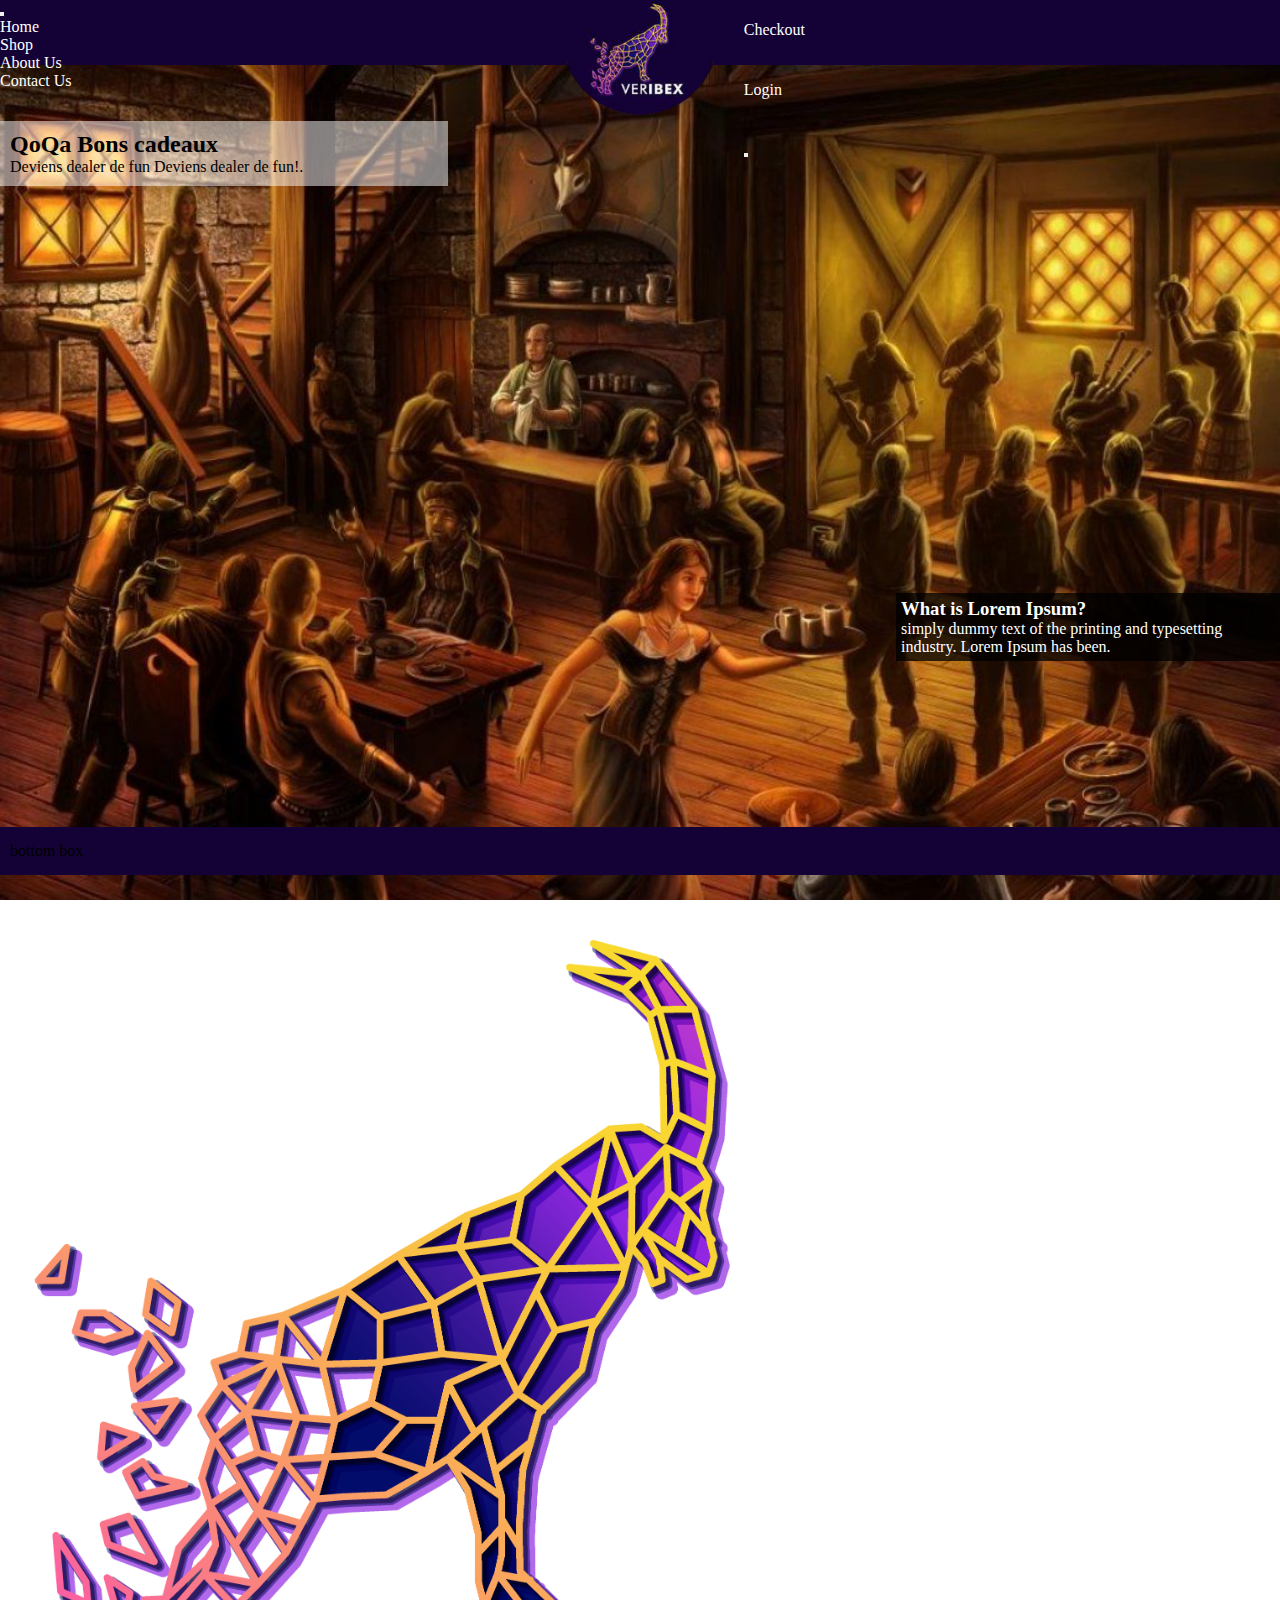
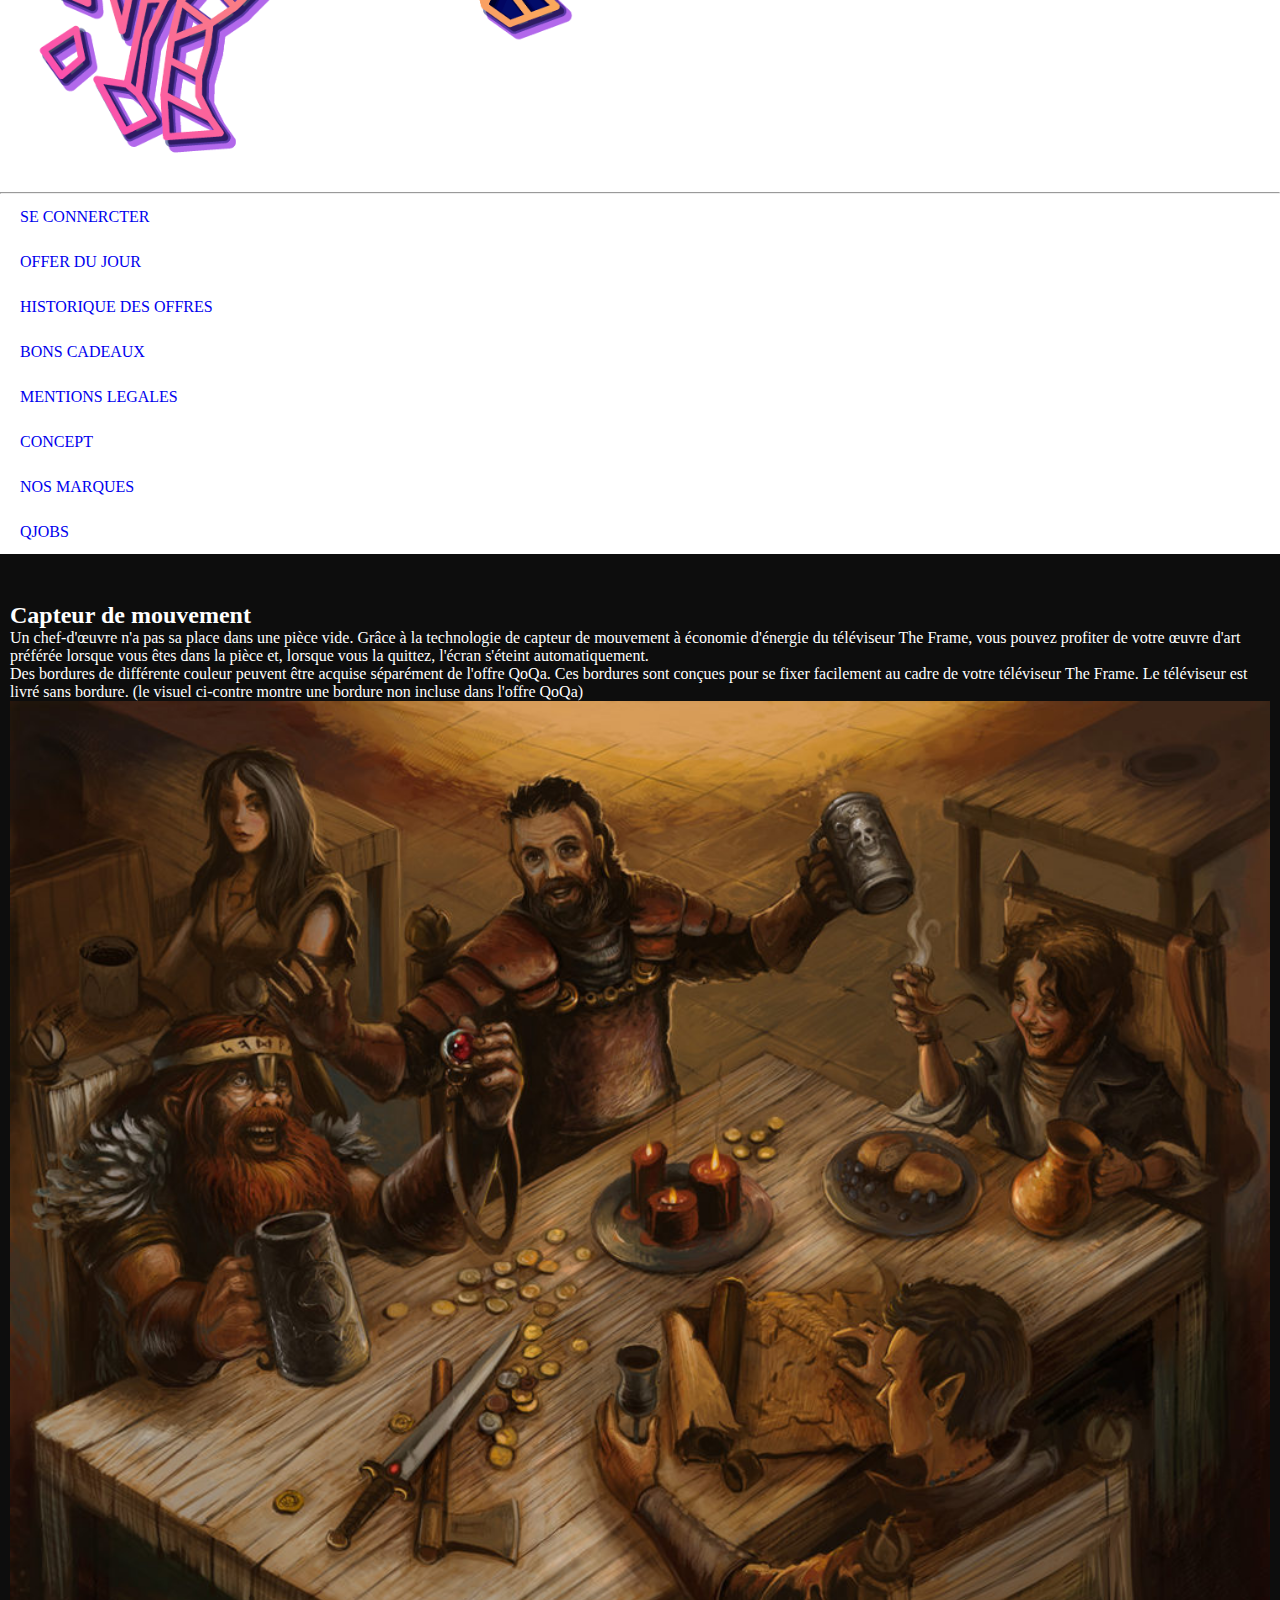
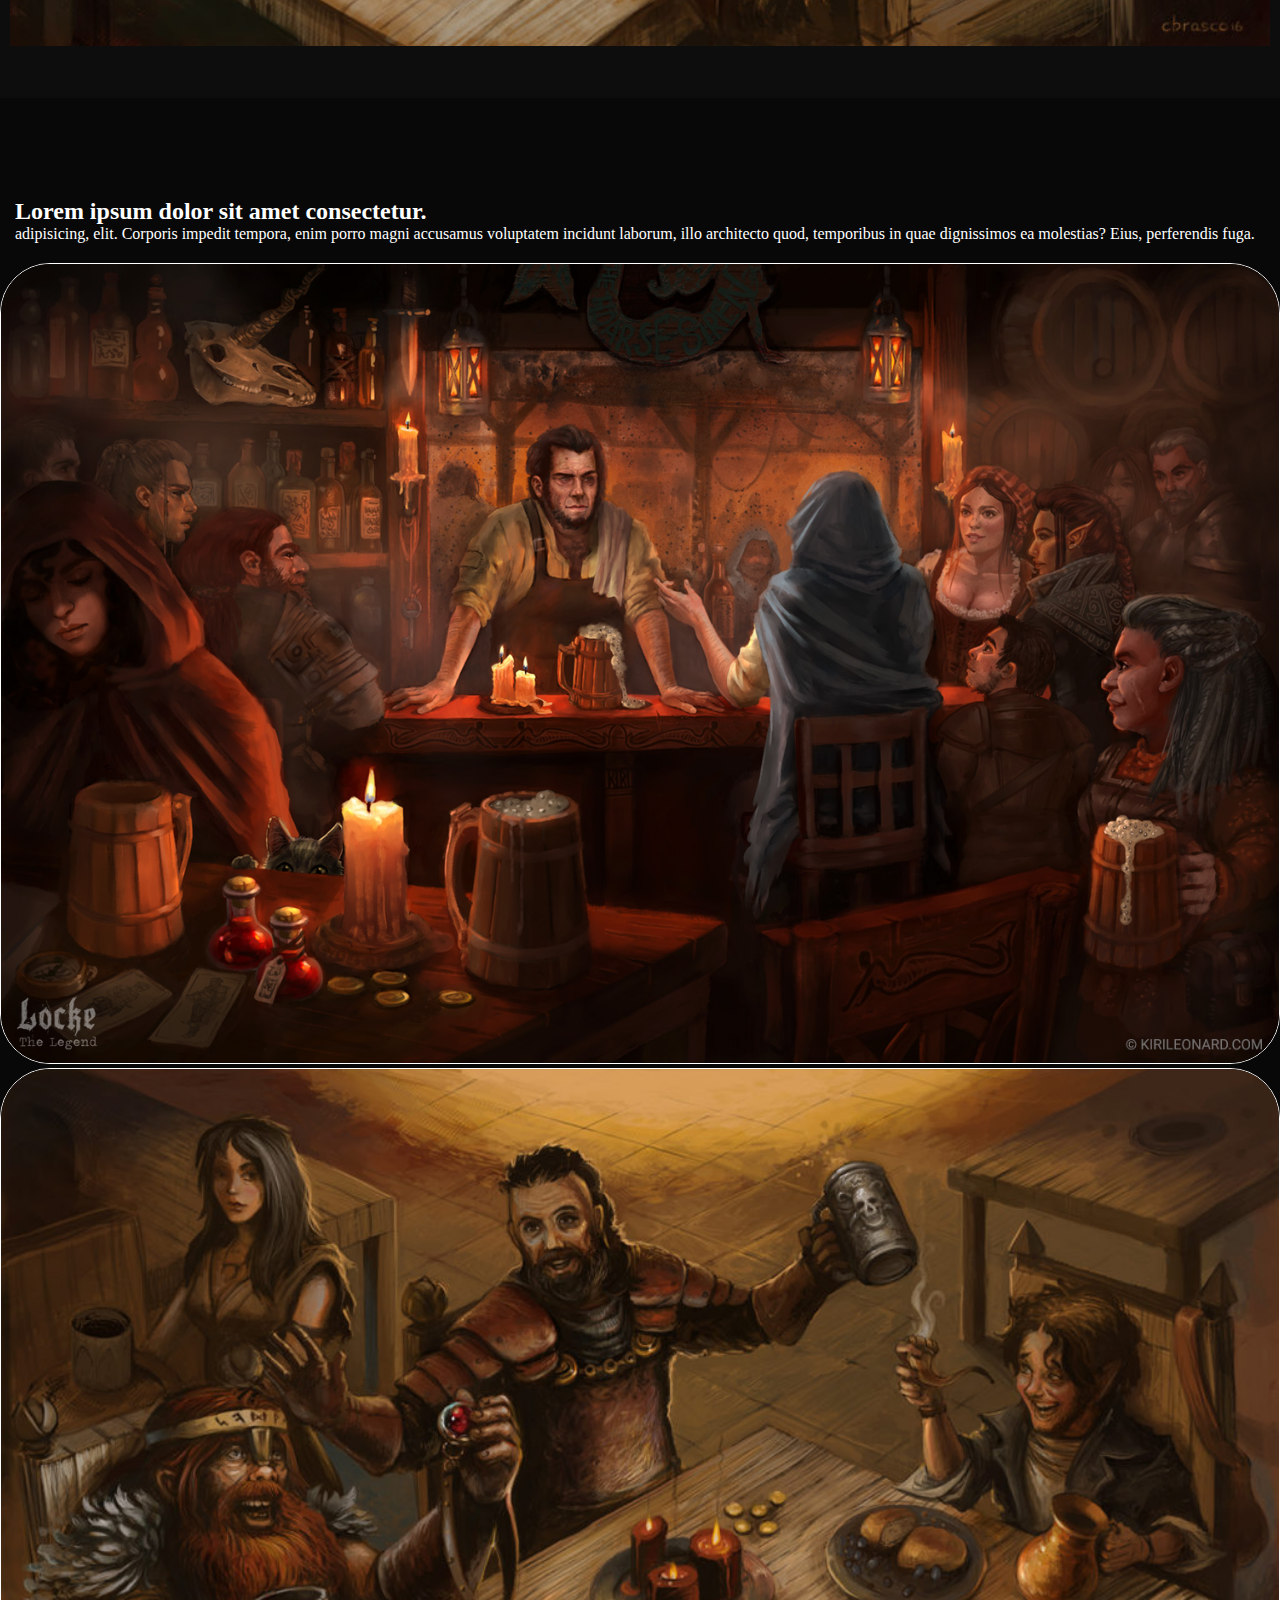
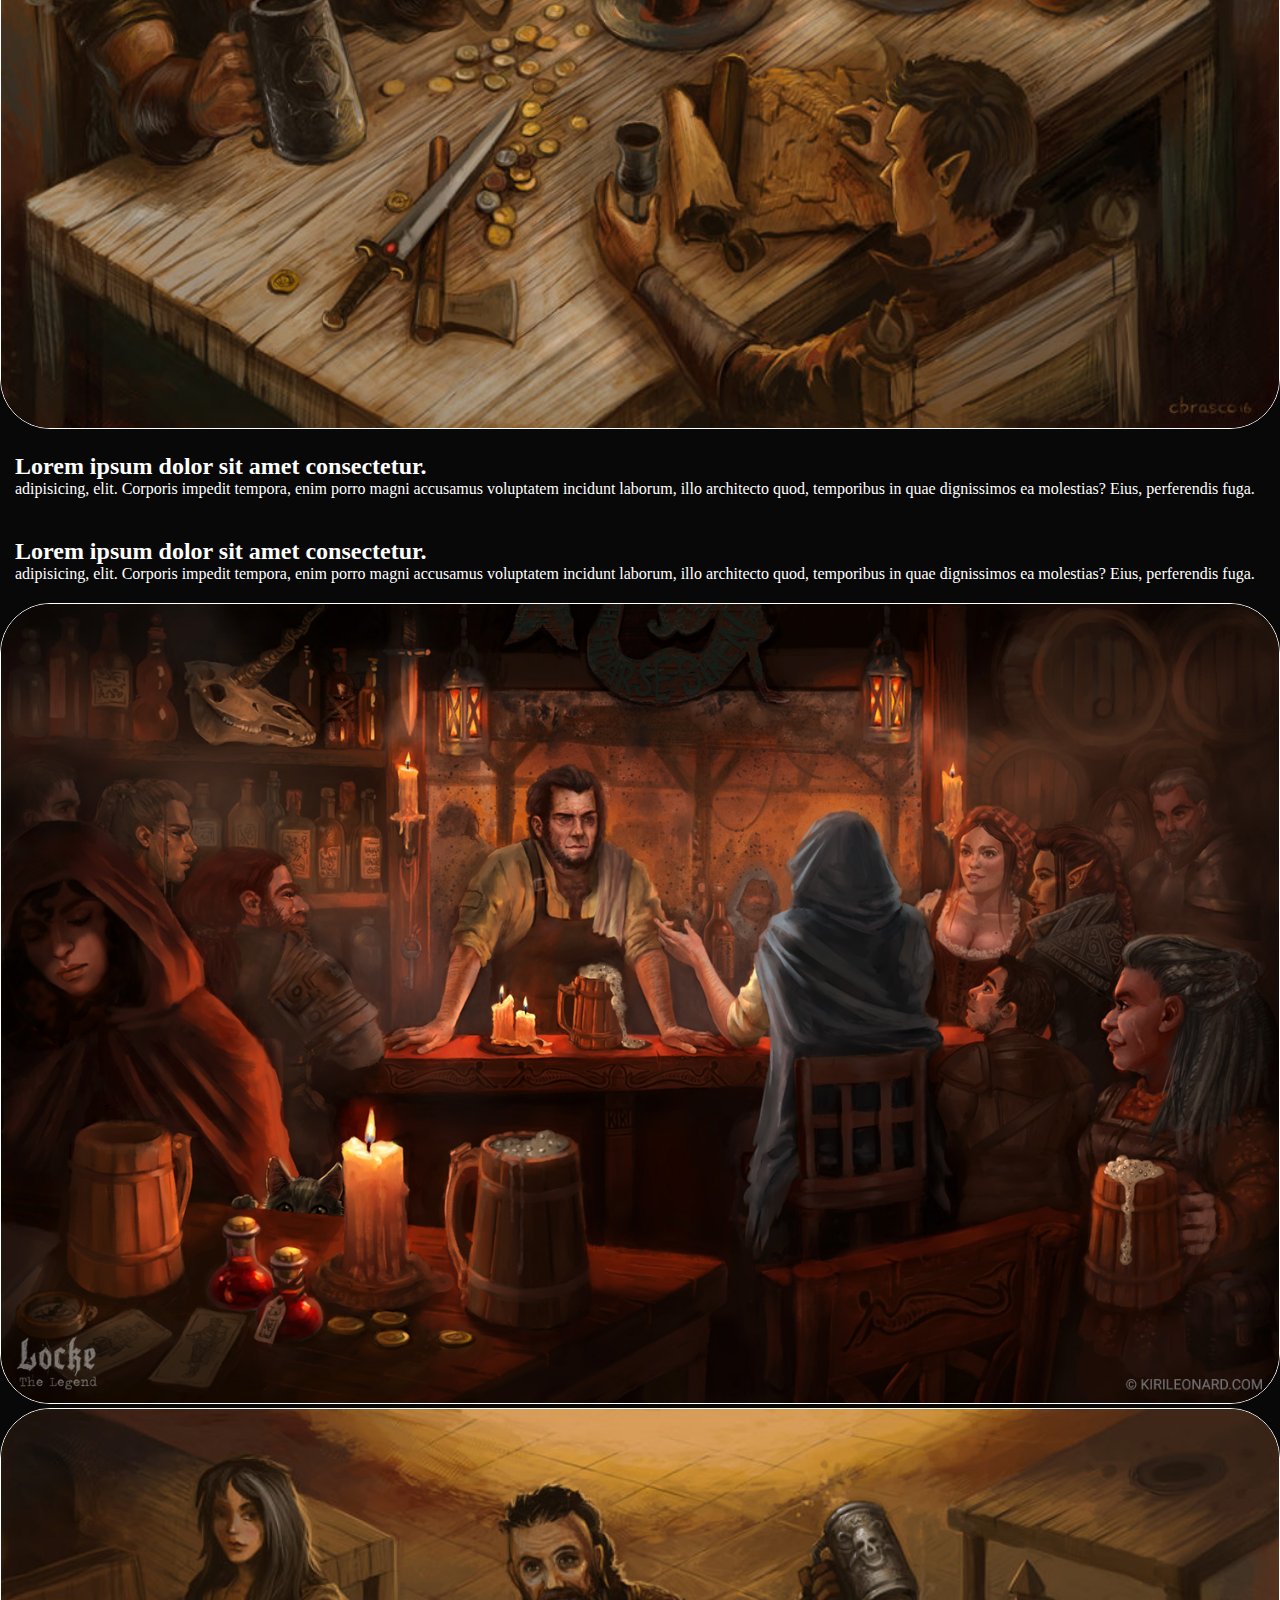
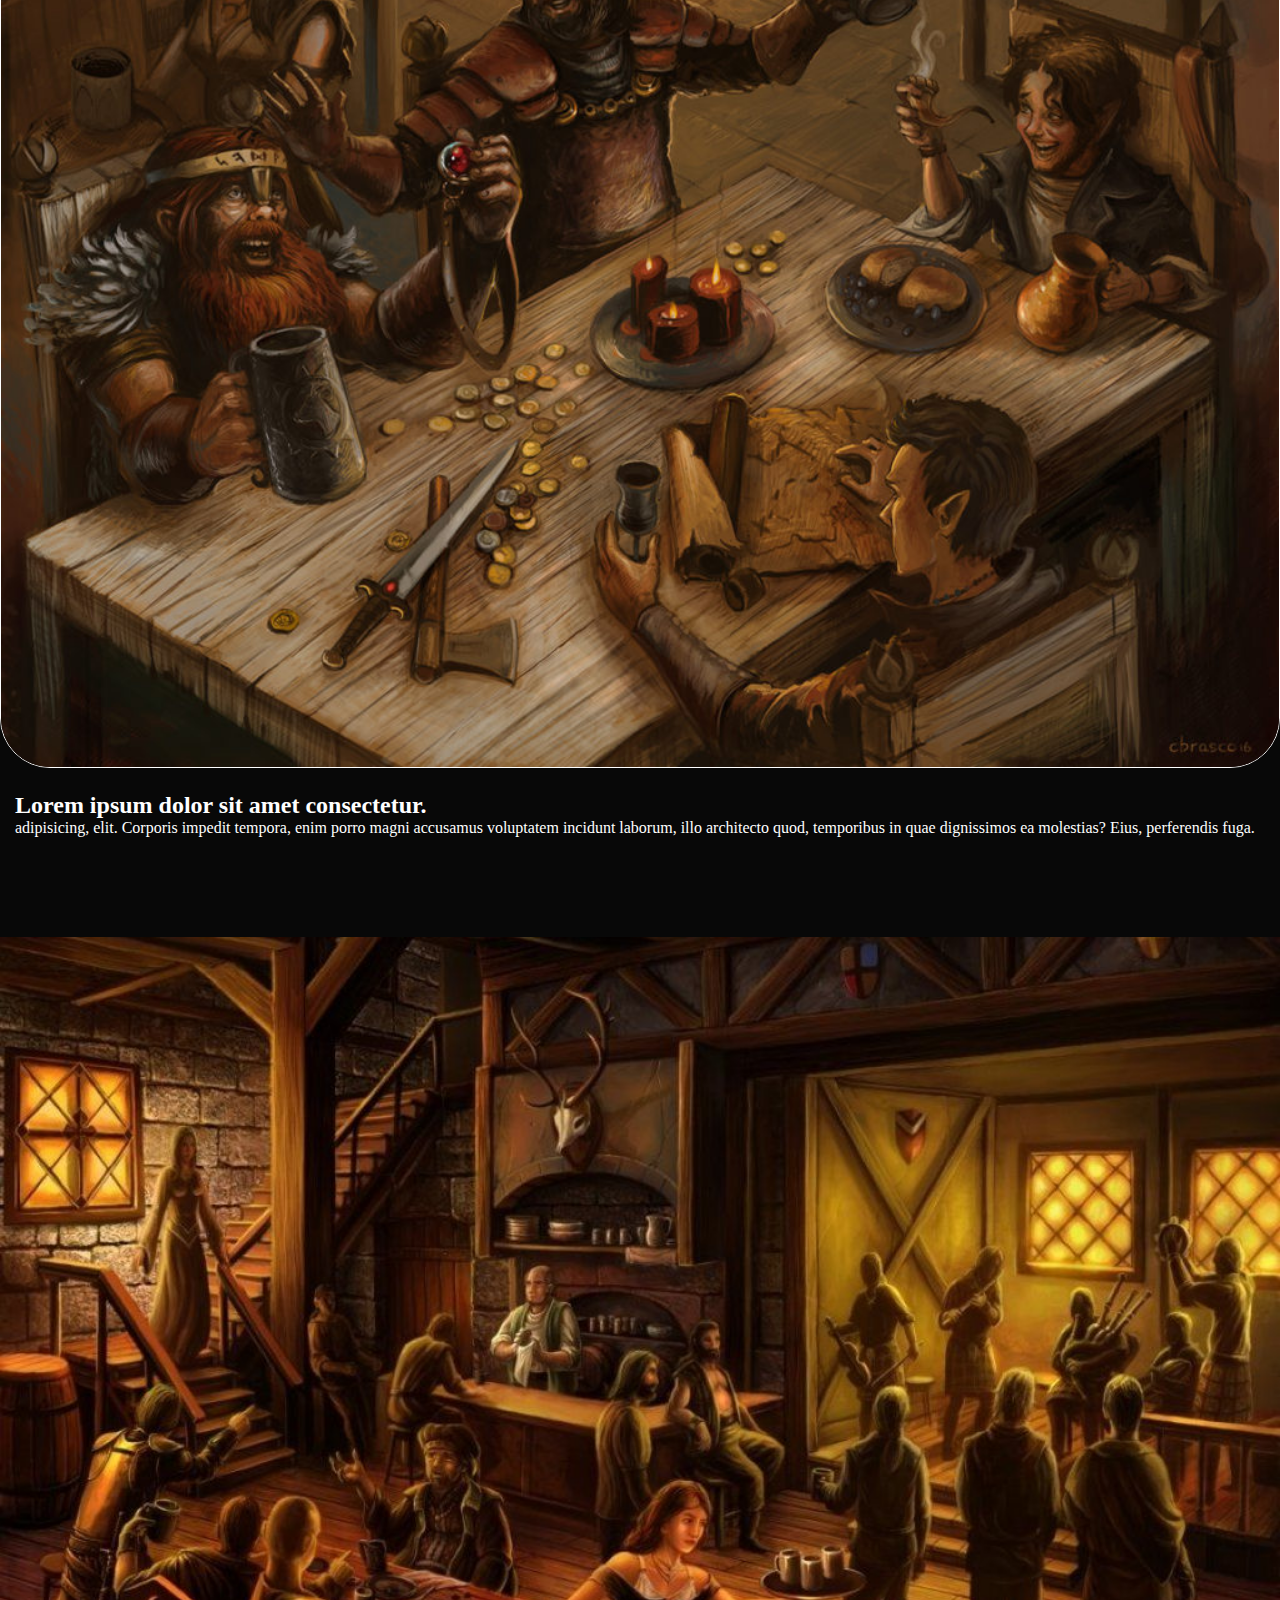
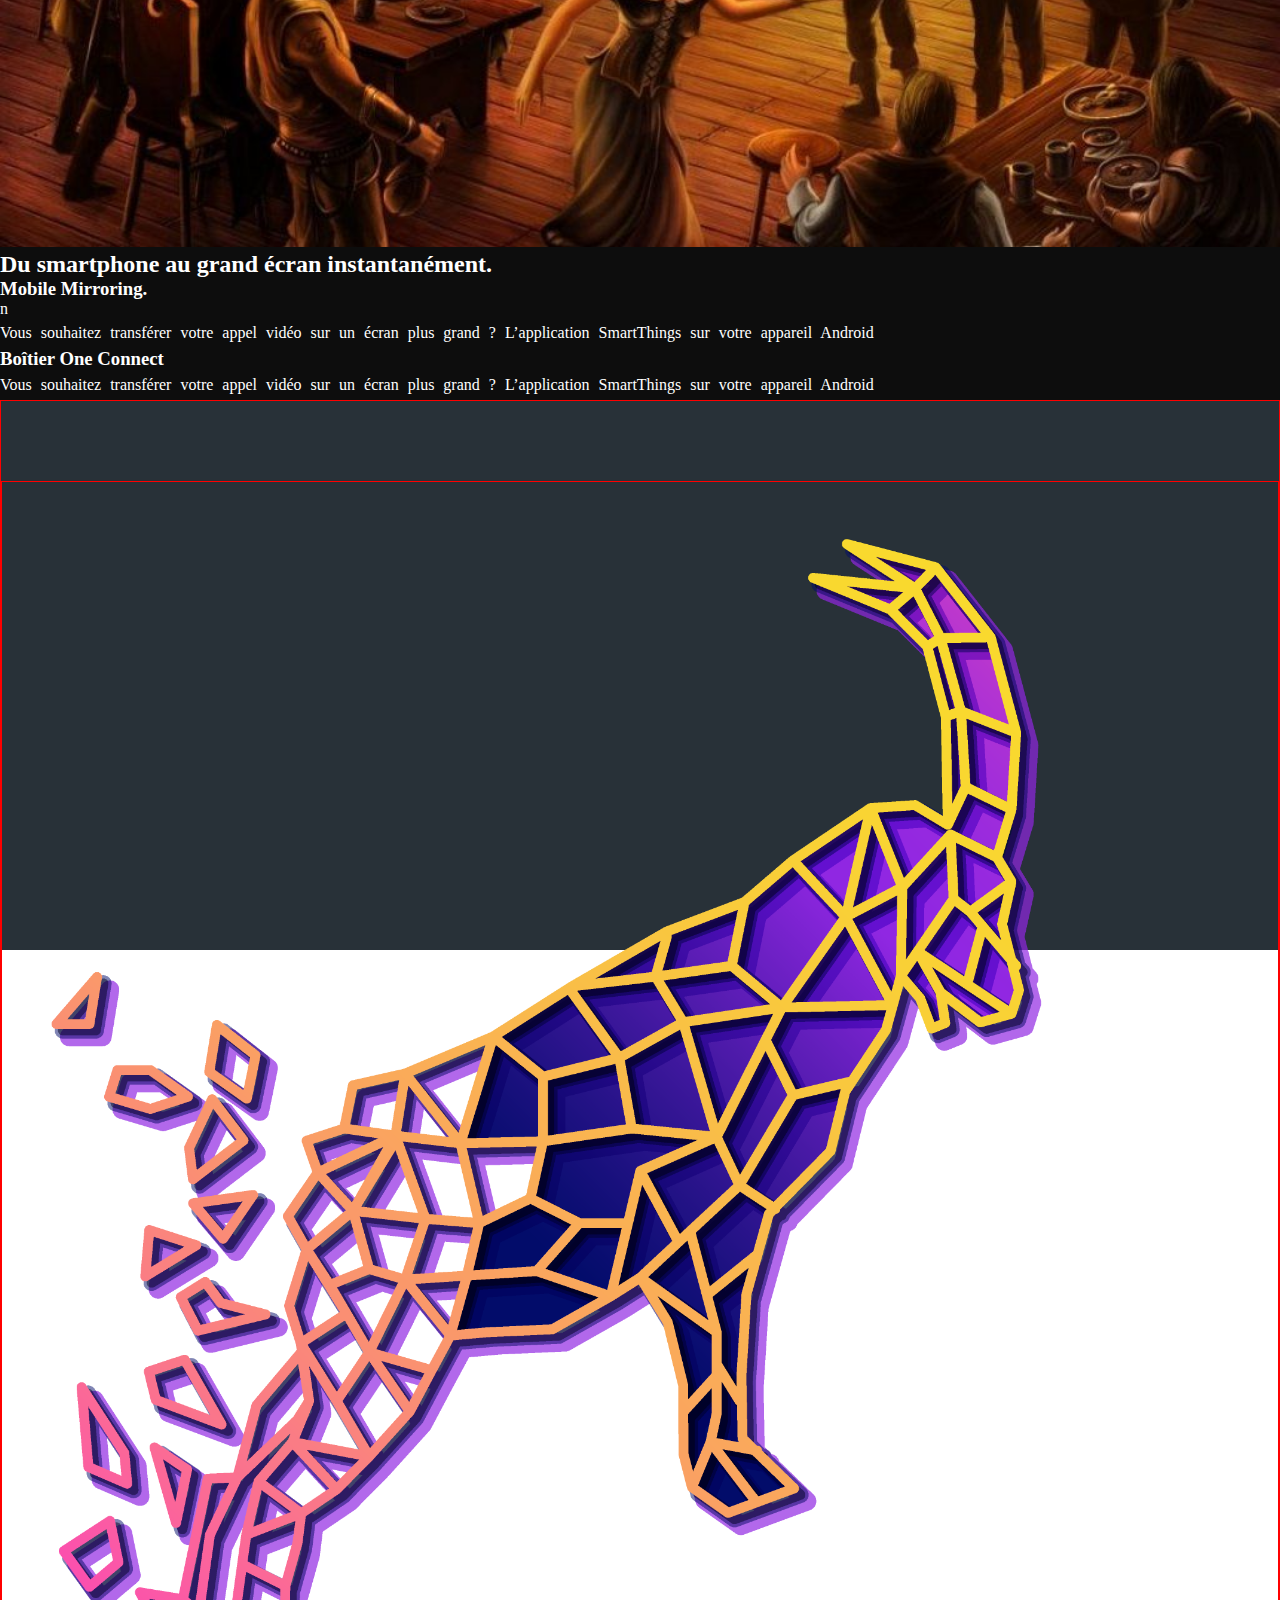
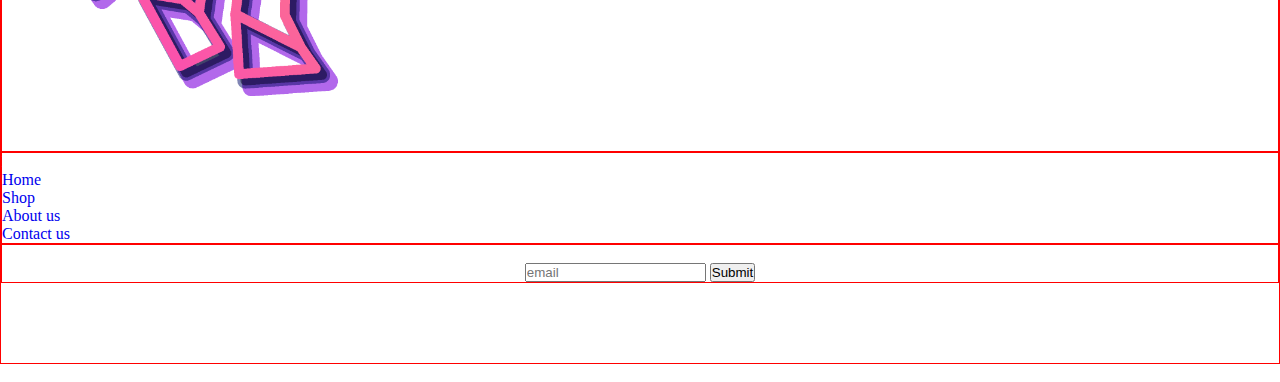
==== bons-cadeaux.html @ a1b1c3a6 "pages added" ====
<!DOCTYPE html>
<html lang="en">
<head>
	<meta charset="UTF-8">
	<meta name="viewport" content="width=device-width, initial-scale=1.0">
	<title>QOQA</title>
	<link rel="stylesheet" href="css/styles.css">
	<link href="https://cdn.jsdelivr.net/npm/bootstrap@5.0.0-beta3/dist/css/bootstrap.min.css" rel="stylesheet" integrity="sha384-eOJMYsd53ii+scO/bJGFsiCZc+5NDVN2yr8+0RDqr0Ql0h+rP48ckxlpbzKgwra6" crossorigin="anonymous">
	<link rel="stylesheet" href="https://pro.fontawesome.com/releases/v5.10.0/css/all.css" integrity="sha384-AYmEC3Yw5cVb3ZcuHtOA93w35dYTsvhLPVnYs9eStHfGJvOvKxVfELGroGkvsg+p" crossorigin="anonymous"/>
	<style>
		.third-section .third-img>img{
			border: 1px solid #fff !important;
			border-radius: 50px;
		}
	</style>
</head>
<body>
	<header class="header">
		<div class="main-nav">
			<div class="container">		
				<div class="top-nav">
					<nav class="navbar navbar-expand-lg navbar-dark">
					  <div class="container-fluid">
					    <button class="navbar-toggler" type="button" data-bs-toggle="collapse" data-bs-target="#navbarSupportedContent" aria-controls="navbarSupportedContent" aria-expanded="false" aria-label="Toggle navigation">
					      <span class="navbar-toggler-icon"></span>
					    </button>
					    <div class="collapse navbar-collapse" id="navbarSupportedContent">
					      <ul class="navbar-nav me-auto mb-2 mb-lg-0">
					        <li class="nav-item">
					          <a class="nav-link" aria-current="page" href="#">Home</a>
					        </li>
					        <li class="nav-item">
					          <a class="nav-link" aria-current="page" href="#">Shop</a>
					        </li>
					        <li class="nav-item">
					          <a class="nav-link" aria-current="page" href="#">About Us</a>
					        </li>
					        <li class="nav-item">
					          <a class="nav-link" aria-current="page" href="#">Contact Us</a>
					        </li>				        				        				        
					      </ul>
					    </div>
					  </div>
					</nav><!-- end of left nave -->
					<div class="logo" style="width: 150px; "><img src="images/logo-bg.png" alt="" style="width: 100%"></div>
					<div class="right-nav">
						<ul class="right-nav-list d-flex justify-content-end">
							<li><a href="#">Checkout</a></li>
							<li><a href="#">Login</a></li>
							<li><button  id="onclick"><i class="fas fa-bars"></i></button></li>
						</ul>
					</div>
				</div>
			</div>
		</div>
		<!-- <div class="container"></div> -->
		<div class="slider">
			<div class="slide-box container">
				<div class="left-box">
					<h2 class="Light">QoQa Bons cadeaux</h2>
					<p>Deviens dealer de fun Deviens dealer de fun!.</p>
				</div>
				<div class="right-box">
					<h3>What is Lorem Ipsum?</h3>
					<p>simply dummy text of the printing and typesetting industry. Lorem Ipsum has been.</p>
				</div>
			</div>
			<div class="bottom-box">bottom box</div>
		</div>
	</header><!-- end of header -->
	<div class="side-nav">
		<div class="sid-logo">			
			<img src="images/logo.png" alt="" style="width: 70%">
		</div>
		<hr>
		<nav class="side-navbar">
			<ul class="side-nav-list" style="line-height: 45px;">
				<li><i class="fas fa-calendar-alt" style="padding-right: 20px;"></i>
					<a href="#">SE CONNERCTER</a>
				</li>
				<li><i class="fas fa-calendar-alt" style="padding-right: 20px;"></i>
					<a href="index.html">OFFER DU JOUR</a>
				</li>
				<li><i class="fas fa-calendar-alt" style="padding-right: 20px;"></i>
					<a href="offers.html">HISTORIQUE DES OFFRES</a>
				</li>
				<li><i class="fas fa-calendar-alt" style="padding-right: 20px;"></i>
					<a href="bons-cadeaux.html">BONS CADEAUX</a>
				</li>
				<li><i class="fas fa-calendar-alt" style="padding-right: 20px;"></i>
					<a href="legal_notices.html">MENTIONS LEGALES</a>
				</li>
				<li><i class="fas fa-calendar-alt" style="padding-right: 20px;"></i>
					<a href="concept.html">CONCEPT</a>
				</li>
				<li><i class="fas fa-calendar-alt" style="padding-right: 20px;"></i>
					<a href="brands.html">NOS MARQUES</a>
				</li>
				<li><i class="fas fa-calendar-alt" style="padding-right: 20px;"></i>
					<a href="qjobs.html">QJOBS</a>
				</li>
			</ul>
		</nav>			
	</div><!-- end of side nav -->
	<!-- end of header area -->
	<div class="next-section">
		<div class="row">
		    <div class="col-lg-6 col-md-12 mt-5 pt-3">
		      <h2 class="p-2">Capteur de mouvement</h2>
		      <p class="p-2">Un chef-d'œuvre n'a pas sa place dans une pièce vide.
				Grâce à la technologie de capteur de mouvement à 
				économie d'énergie du téléviseur The Frame, vous pouvez
				 profiter de votre œuvre d'art préférée lorsque vous êtes 
				dans la pièce et, lorsque vous la quittez, l'écran s'éteint
				automatiquement.</p>
				<p class="p-2">Des bordures de différente couleur peuvent être acquise séparément de l'offre QoQa. Ces bordures sont conçues pour se fixer facilement au cadre de votre téléviseur The Frame. Le téléviseur est livré sans bordure. (le visuel ci-contre montre une bordure non incluse dans l'offre QoQa)</p>
		    </div>
		    <div class="col-lg-6 col-md-12 mt-5">
		    	<img src="images/third-img2.jpg" alt="" width="100%">
		    </div>
	  </div>
	</div>
	<div class="third-section">
		<div class="container">
			<div class="row">
				<div class="col-md-6 col-sm-12 third-text p-5">
					<h2 class="pb-3">Lorem ipsum dolor sit amet consectetur.</h2>
					<p>adipisicing, elit. Corporis impedit tempora, enim porro magni accusamus voluptatem incidunt laborum, illo architecto quod, temporibus in quae dignissimos ea molestias? Eius, perferendis fuga.</p>
				</div>
				<div class="col-md-6 col-sm-12 third-img">
					<img src="images/third-img.jpg" alt="">
				</div>
			</div>
			<div class="row">
				<div class="col-md-6 col-sm-12 third-img">
					<img src="images/third-img2.jpg" alt="">
				</div>				
				<div class="col-md-6 col-sm-12 third-text p-5">
					<h2 class="pb-3">Lorem ipsum dolor sit amet consectetur.</h2>
					<p>adipisicing, elit. Corporis impedit tempora, enim porro magni accusamus voluptatem incidunt laborum, illo architecto quod, temporibus in quae dignissimos ea molestias? Eius, perferendis fuga.</p>
				</div>
			</div>			
			<div class="row">
				<div class="col-md-6 col-sm-12 third-text p-5">
					<h2 class="pb-3">Lorem ipsum dolor sit amet consectetur.</h2>
					<p>adipisicing, elit. Corporis impedit tempora, enim porro magni accusamus voluptatem incidunt laborum, illo architecto quod, temporibus in quae dignissimos ea molestias? Eius, perferendis fuga.</p>
				</div>
				<div class="col-md-6 col-sm-12 third-img">
					<img src="images/third-img.jpg" alt="">
				</div>
			</div>
			<div class="row">
				<div class="col-md-6 col-sm-12 third-img">
					<img src="images/third-img2.jpg" alt="">
				</div>				
				<div class="col-md-6 col-sm-12 third-text p-5">
					<h2 class="pb-3">Lorem ipsum dolor sit amet consectetur.</h2>
					<p>adipisicing, elit. Corporis impedit tempora, enim porro magni accusamus voluptatem incidunt laborum, illo architecto quod, temporibus in quae dignissimos ea molestias? Eius, perferendis fuga.</p>
				</div>
			</div>						
		</div>
	</div><!-- end of third sec -->
	<div class="four-section">
		<div class="row">
			<div class="col-md-6 four-img">
				<img src="images/slide.jpg" alt="">
			</div>
			<div class="col-md-6">
				<h2 class="p-5">Du smartphone au grand écran instantanément.</h2>
				<div class="inner-flex d-flex justify-content-around">
					<div class="fs-innter">
						<h3>Mobile Mirroring.</h3>
						n<p style="word-spacing: 5px; line-height: 30px;">Vous souhaitez transférer votre appel vidéo sur un écran plus grand ? L’application SmartThings sur votre appareil Android</p>
					</div>
					<div class="se-innter">
						<h3>Boîtier One Connect</h3>
						<p style="word-spacing: 5px; line-height: 30px;">Vous souhaitez transférer votre appel vidéo sur un écran plus grand ? L’application SmartThings sur votre appareil Android
						</p>						
					</div>
				</div>
			</div>
		</div>
	</div><!-- end of four section -->

	<footer class="footer">
		<div class="container">
			<div class="row foot-mar-t">
				<div class="col-md-4 col-sm-12">
					<img src="images/logo.png" alt="">
				</div>
				<div class="col-md-4 col-sm-12 d-flex flex-column align-items-center">
					<h4>Links</h4>
					<ul class="foot-nav-list d-flex flex-column">
						<li><a href="#"><i class="fas fa-long-arrow-alt-right"></i>Home</a></li>
						<li><a href="#"><i class="fas fa-long-arrow-alt-right"></i>Shop</a></li>
						<li><a href="#"><i class="fas fa-long-arrow-alt-right"></i>About us</a></li>
						<li><a href="#"><i class="fas fa-long-arrow-alt-right"></i>Contact us</a></li>
					</ul>
				</div>
				<div class="col-md-4 col-sm-12 follow" align="center">
					<h4>Follow us</h4>
					<div class="input-group d-flex flex-column pt-5">						
						<input type="text" name="" id="" placeholder="email">
						<button class="">Submit</button>
					</div>
					<div class="foot-so-icon">
						<i class="fab fa-facebook-f"></i>
						<i class="fab fa-twitter"></i>
						<i class="fab fa-linkedin-in"></i>
						<i class="fab fa-instagram"></i>
					</div>
				</div>
			</div>
		</div><!-- end footer container -->
		<div class="copyright">
			<p>Copyright © 2021. All rights reserved. Xiom Software Company</p>
		</div>
	</footer>
	<script src="https://code.jquery.com/jquery-3.6.0.min.js" integrity="sha256-/xUj+3OJU5yExlq6GSYGSHk7tPXikynS7ogEvDej/m4=" crossorigin="anonymous"></script>
	<script src="https://cdn.jsdelivr.net/npm/bootstrap@5.0.0-beta3/dist/js/bootstrap.min.js" integrity="sha384-j0CNLUeiqtyaRmlzUHCPZ+Gy5fQu0dQ6eZ/xAww941Ai1SxSY+0EQqNXNE6DZiVc" crossorigin="anonymous"></script>
	<script src="js/app.js"></script>
</body>
</html>
---- css/styles.css ----
@import url('https://fonts.googleapis.com/css2?family=Domine:wght@700&display=swap');
*{
	margin: 0px;
	padding: 0px;
	box-sizing: border-box;
}
li{
	list-style: none;	
}
a{
	text-decoration: none;
}
body{
	overflow-x: hidden;
}
.header{
	width: 100%;
	height: 100vh;
	background-image: url('../images/slide.jpg');
	background-size: cover;
	background-position: center;
}
/*top nav style*/
.main-nav{
	background-color: #140236;
	color: #fff;
	height: 65px;	
}
.top-nav{
	width: 100%;
	display: flex;
	/*justify-content: space-between;*/
}

.navbar{
	width: 45%;
	height: 65px;
}
.navbar-dark .navbar-nav .nav-link {
	color: #ffff !important;
	padding-right: 30px !important; 
	padding-left: 0px !important;
}
.logo{
	width: 10%;
}
.right-nav{
	width: 45%;
	height: 65px;
	line-height: 60px;
	padding-top: 0px;
}
.right-nav li{
	margin-left: 30px;
}
.right-nav li a{
	color: #fff;
	text-decoration: none;
}
/*end of top nav*/
/*slider area */
.slider{
	height: 90vh;
	display: flex;
	flex-direction: column;
	justify-content: space-between;
}
.slide-box{
	height: 60vh;
	display: flex;
	flex-direction: column;
	justify-content: space-between;
	margin-top: 3.5rem;
}
.left-box{
	width: 35vw;
	padding: 10px;
	background-color: rgba(255,255,255, 0.5);
}
.right-box{
	width: 30vw;
	align-self: flex-end;
	background-color: rgba(0, 0, 0, 0.75);
	color: #fff;
	padding: 5px;
}
.bottom-box{
	background-color: #140236;
	padding: 15px 10px;
}
/*end of slider area*/
/*next-section*/
.next-section{
	width: 100%;
	background-color: #0d0d0d;
	color: #fff;
	padding: 3rem 10px;	
}
.grid{
	display: grid;
	grid-template-columns: repeat(6,1fr);
	grid-template-rows: repeat(12, 30px);
}
.grid-box>img{
	width: 100%;
	height: 100%;
}
.grid-box-1{
	grid-column: 2 / 4;
	grid-row: 1 / 12	 
}
.grid-box-2{
	grid-column: 3 / 5;
	grid-row: 3 / 13;
	z-index: 20;
}
.grid-box-3{
	grid-column: 4 / 6;
	grid-row: 1 / 12;	
}
/*end next section*/
/*full-with-img*/
.full-with-img{
	width: 100%;
	height: 550px;
	background-color: #080808;
	background-image: url('../images/full-width-2.jpg');
	background-position: center;
	background-size: cover;
	display: flex;
	flex-direction: column;
	justify-content: space-between;
}
.full-with-img .h-1{
	color: #fff;
	font-family:Luminari-Regular; 
	padding-top: 10px;
}
.full-with-img .h-3{
	background-color: rgba(255,255,255, 0.5);
	padding: 10px 0px;
}
.full-with-img img{
	width: 100%;
	margin-top: 25px;
}
.full-width-text{
	position: absolute;
	bottom: 0px;
	left: 15%;
	color: #fff;
	background-color: rgba(255,255,255, 0.5);
	padding: 5px 20px;
}
/*end of full width image*/
.third-section{
	width: 100%;
	padding: 5rem 0px;
	background-color: #080808;
	color: #fff;
}
.row .third-text{
	padding: 20px 15px;
}
.third-img img{
	width: 100%;	
}
/*end of third sectioon*/
/*four-section*/
.four-section{
	width: 100%;
	background-color: #0d0d0d;
	color: #fff;
}
.four-img img{
	width: 100%;
}
/*end four sectionn*/
/*five-section*/
.five-section{
	width: 100%;
	background-color: #0f0f0f;
	padding: 4rem 0px;
}
.five-section img{
	width: 100%;
}
.five-section h3{
	color: #fff;
}
.last-section{
	width: 100%;
	height: 650px;
	background-color: #0a0a0a;
}
.last-section img{
	width: 100%;
}
.last-section .last-text{
	width: 100%;
	background-color: rgba(255,255,255, 0.5);
	padding: 5px 10px;
	color: #fff;
}
.footer{
	width: 100%;
	height: 550px;
	background-color: #283138;
	color: #fff;
}
.foot-mar-t>*{
	border: 1px solid red;
}
.foot-mar-t{
	padding: 5rem 0px;
	border: 1px solid red;
}
.foot-mar-t img{
	width: 100%;
}
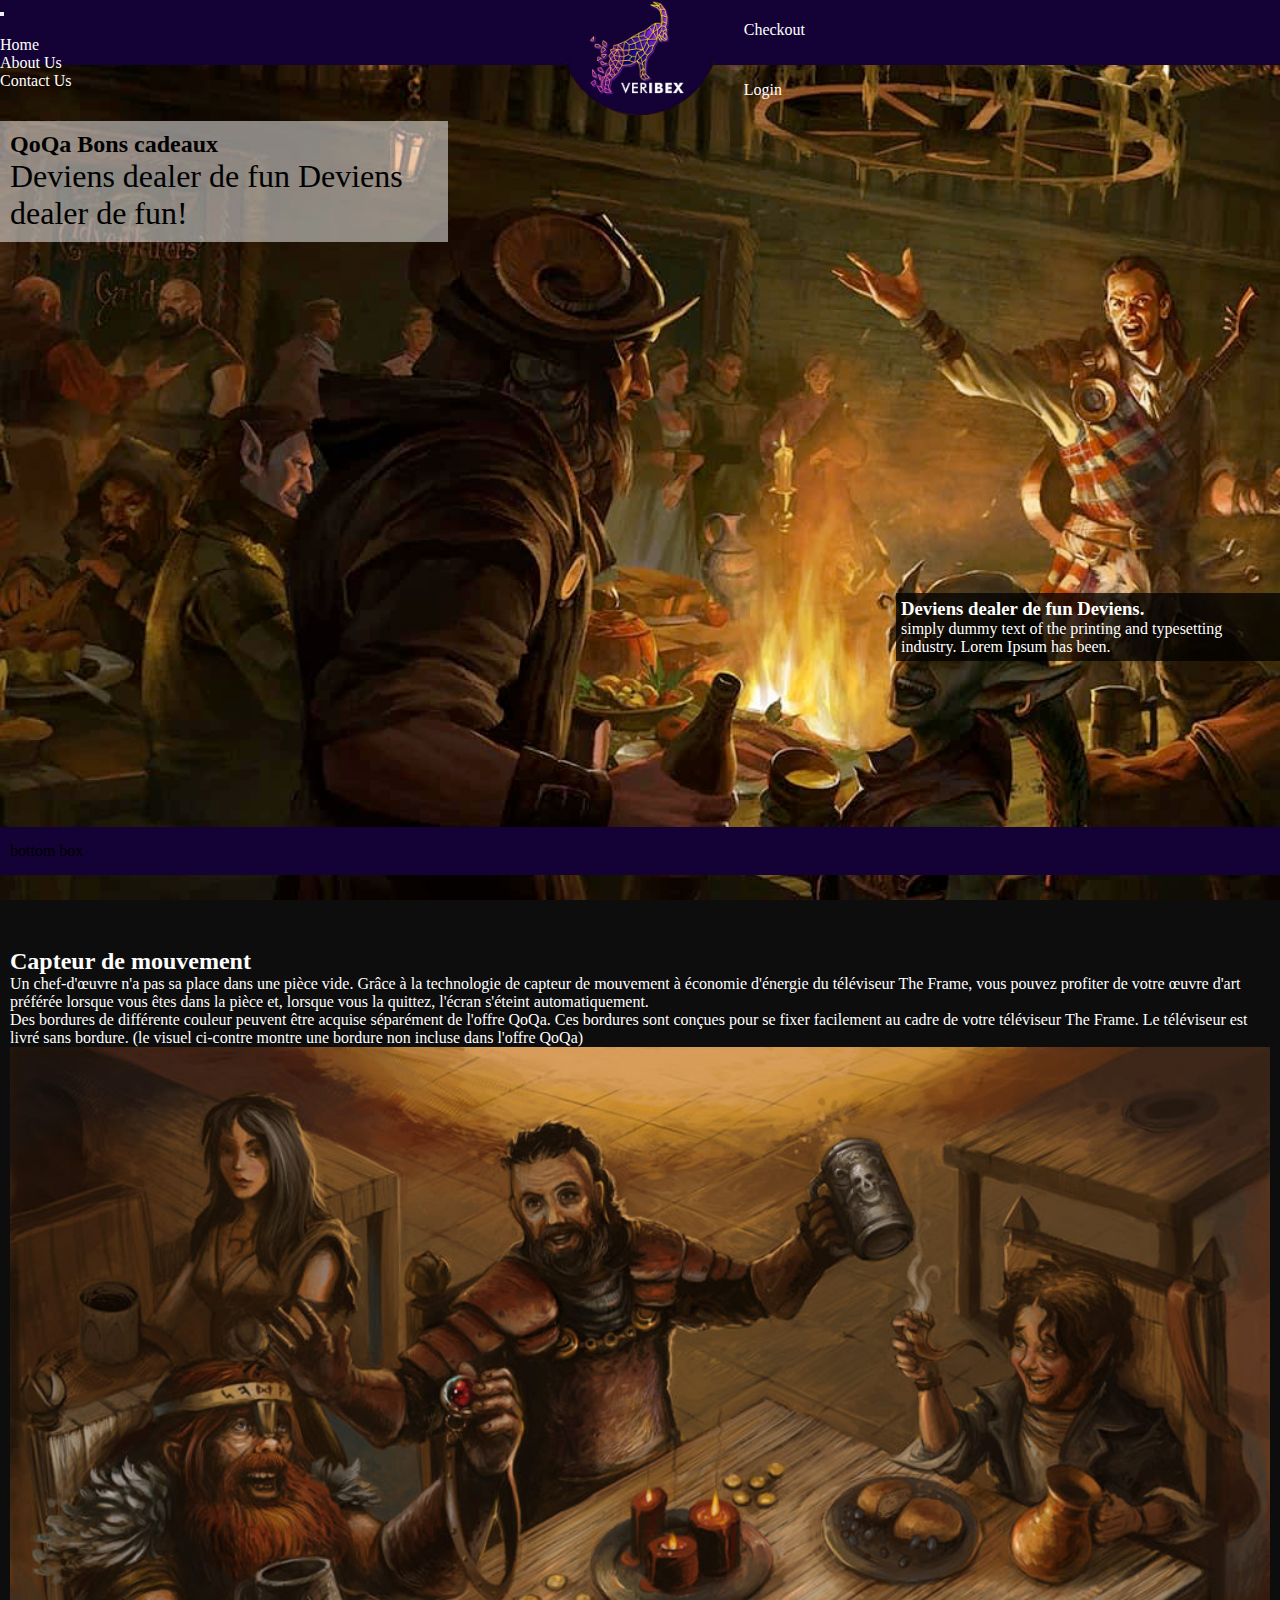
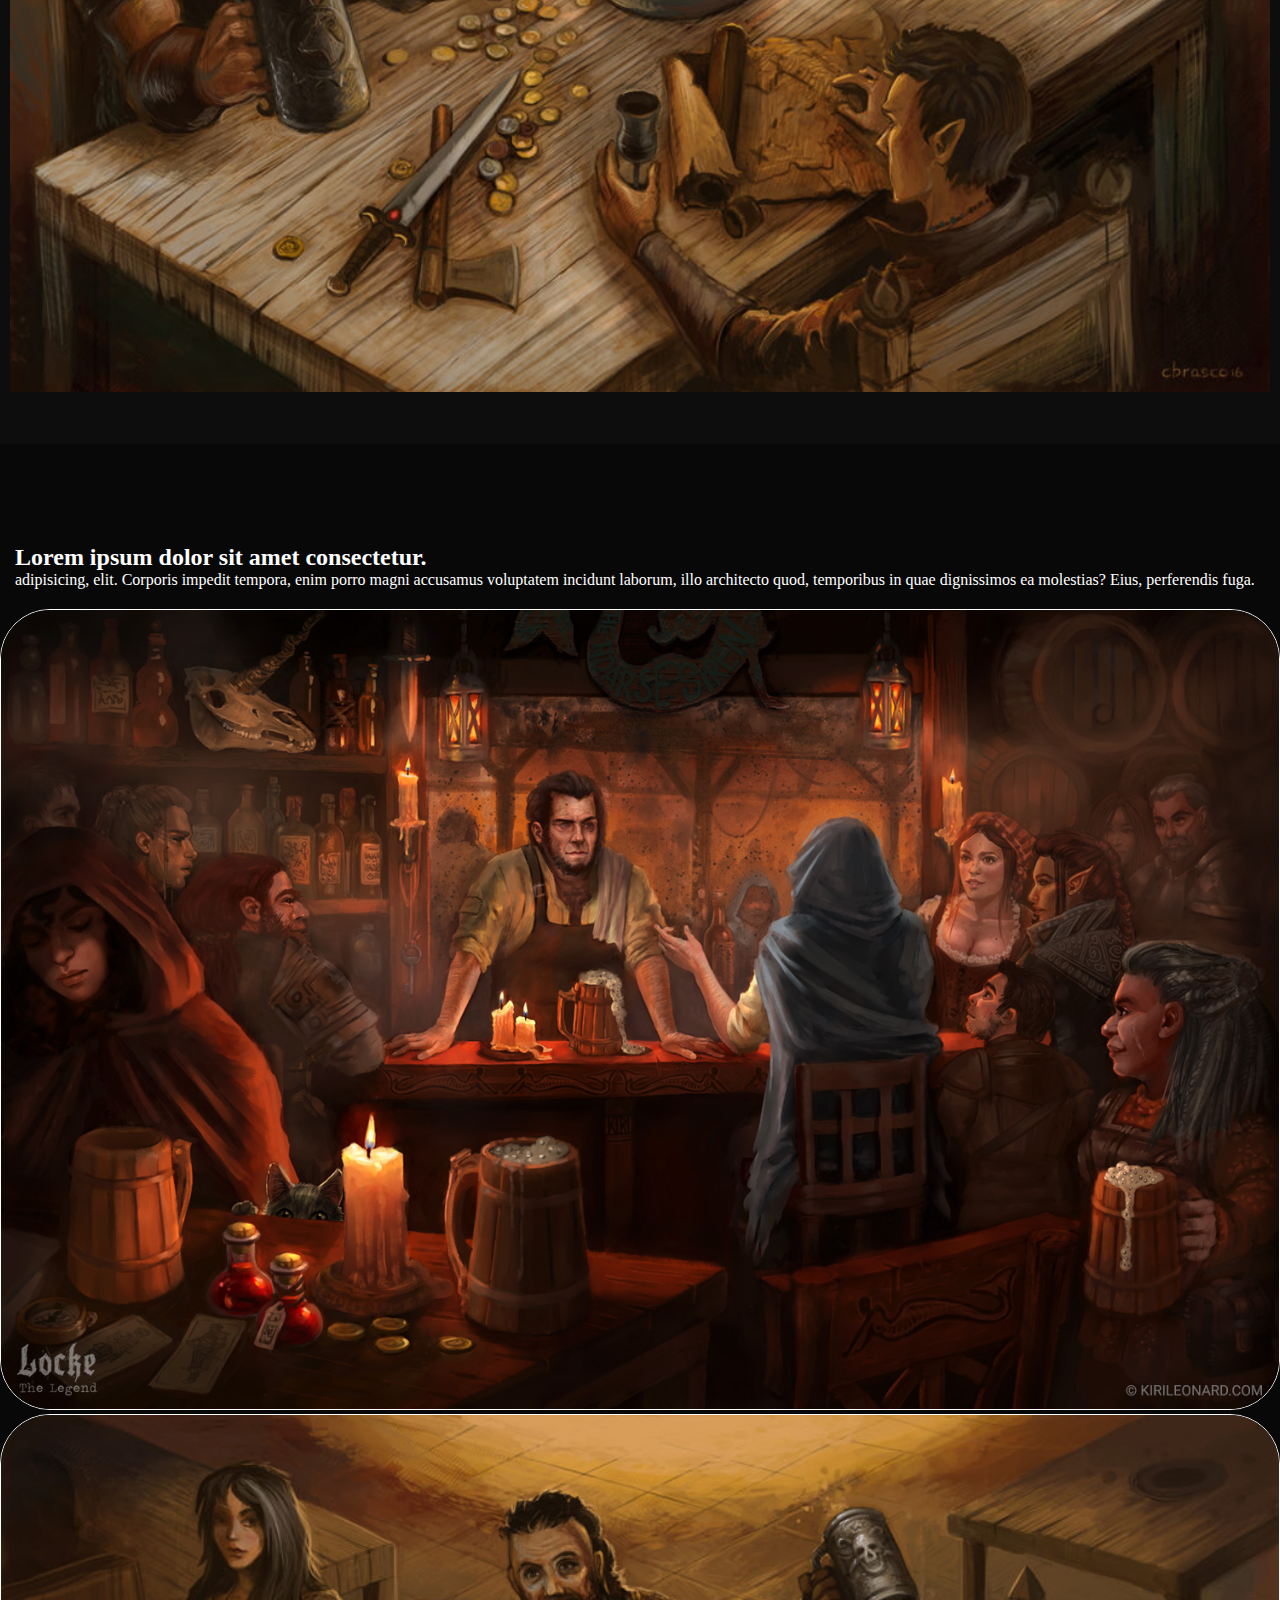
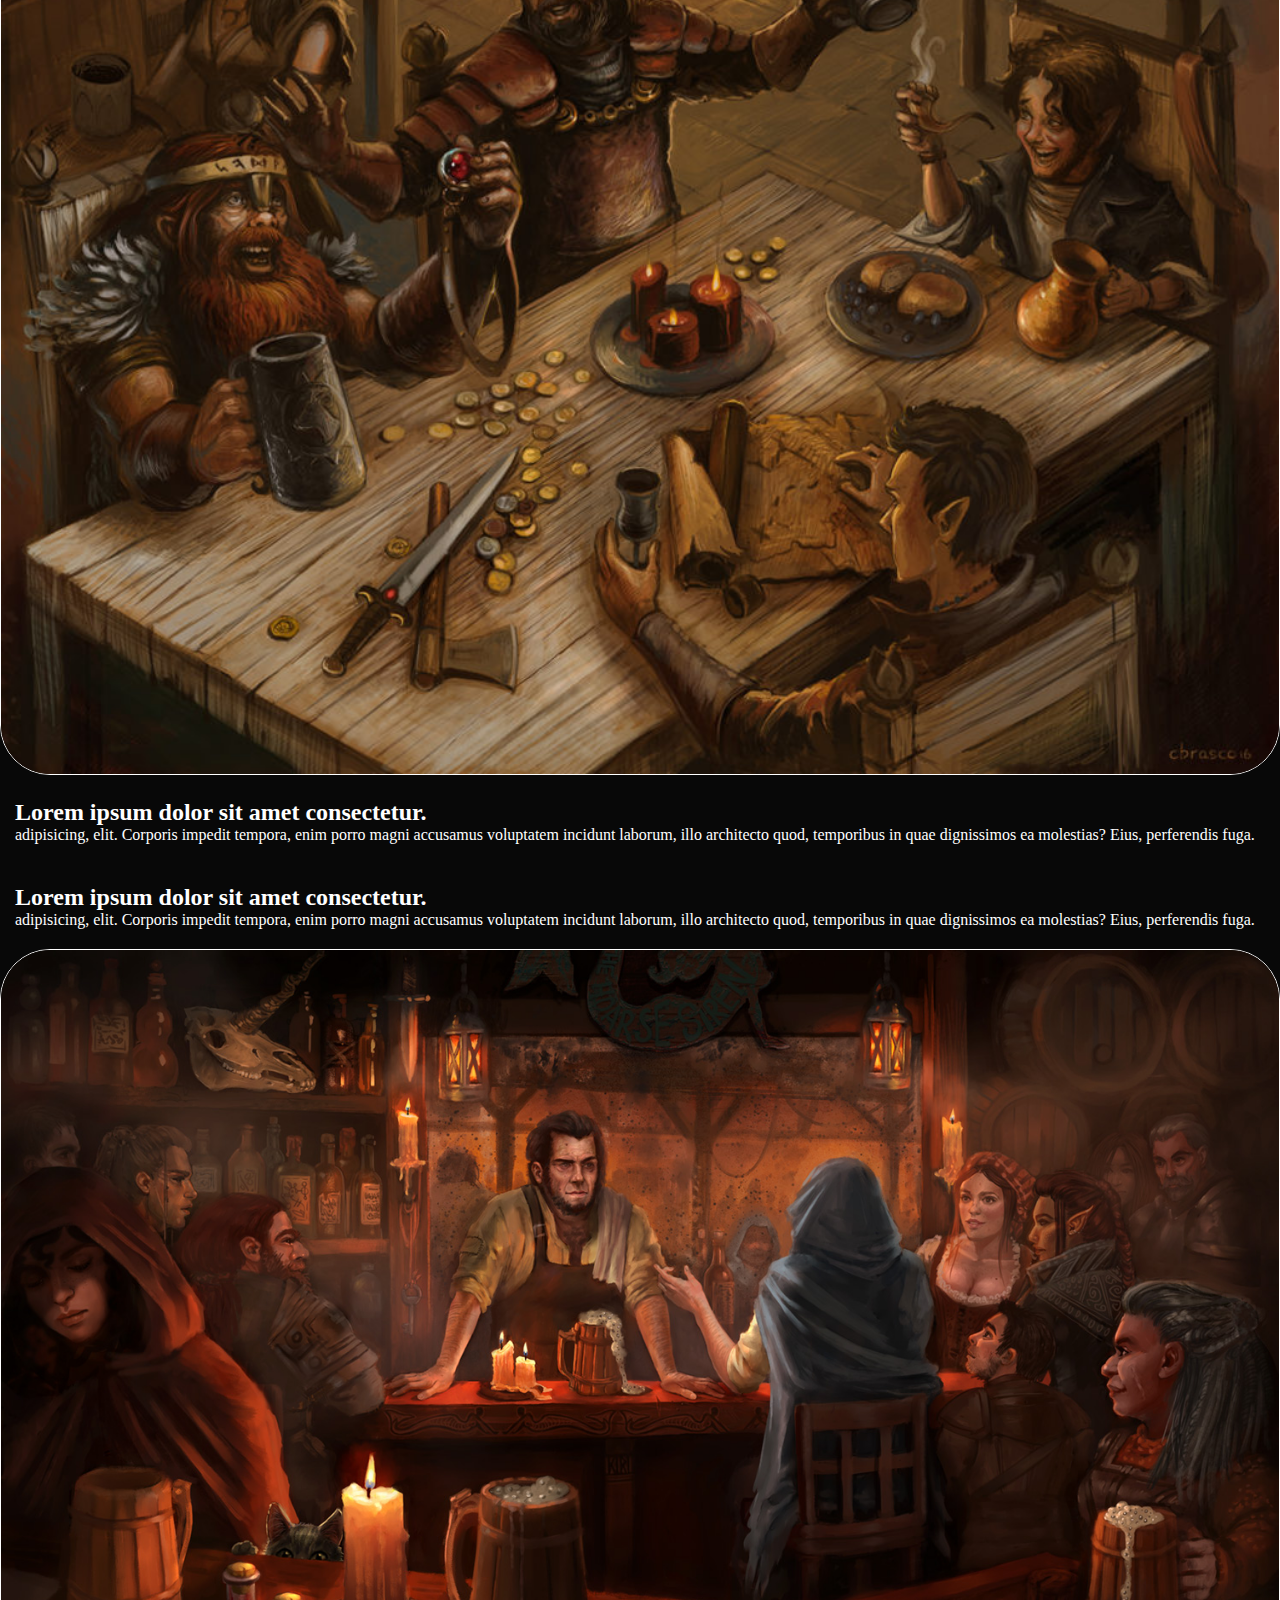
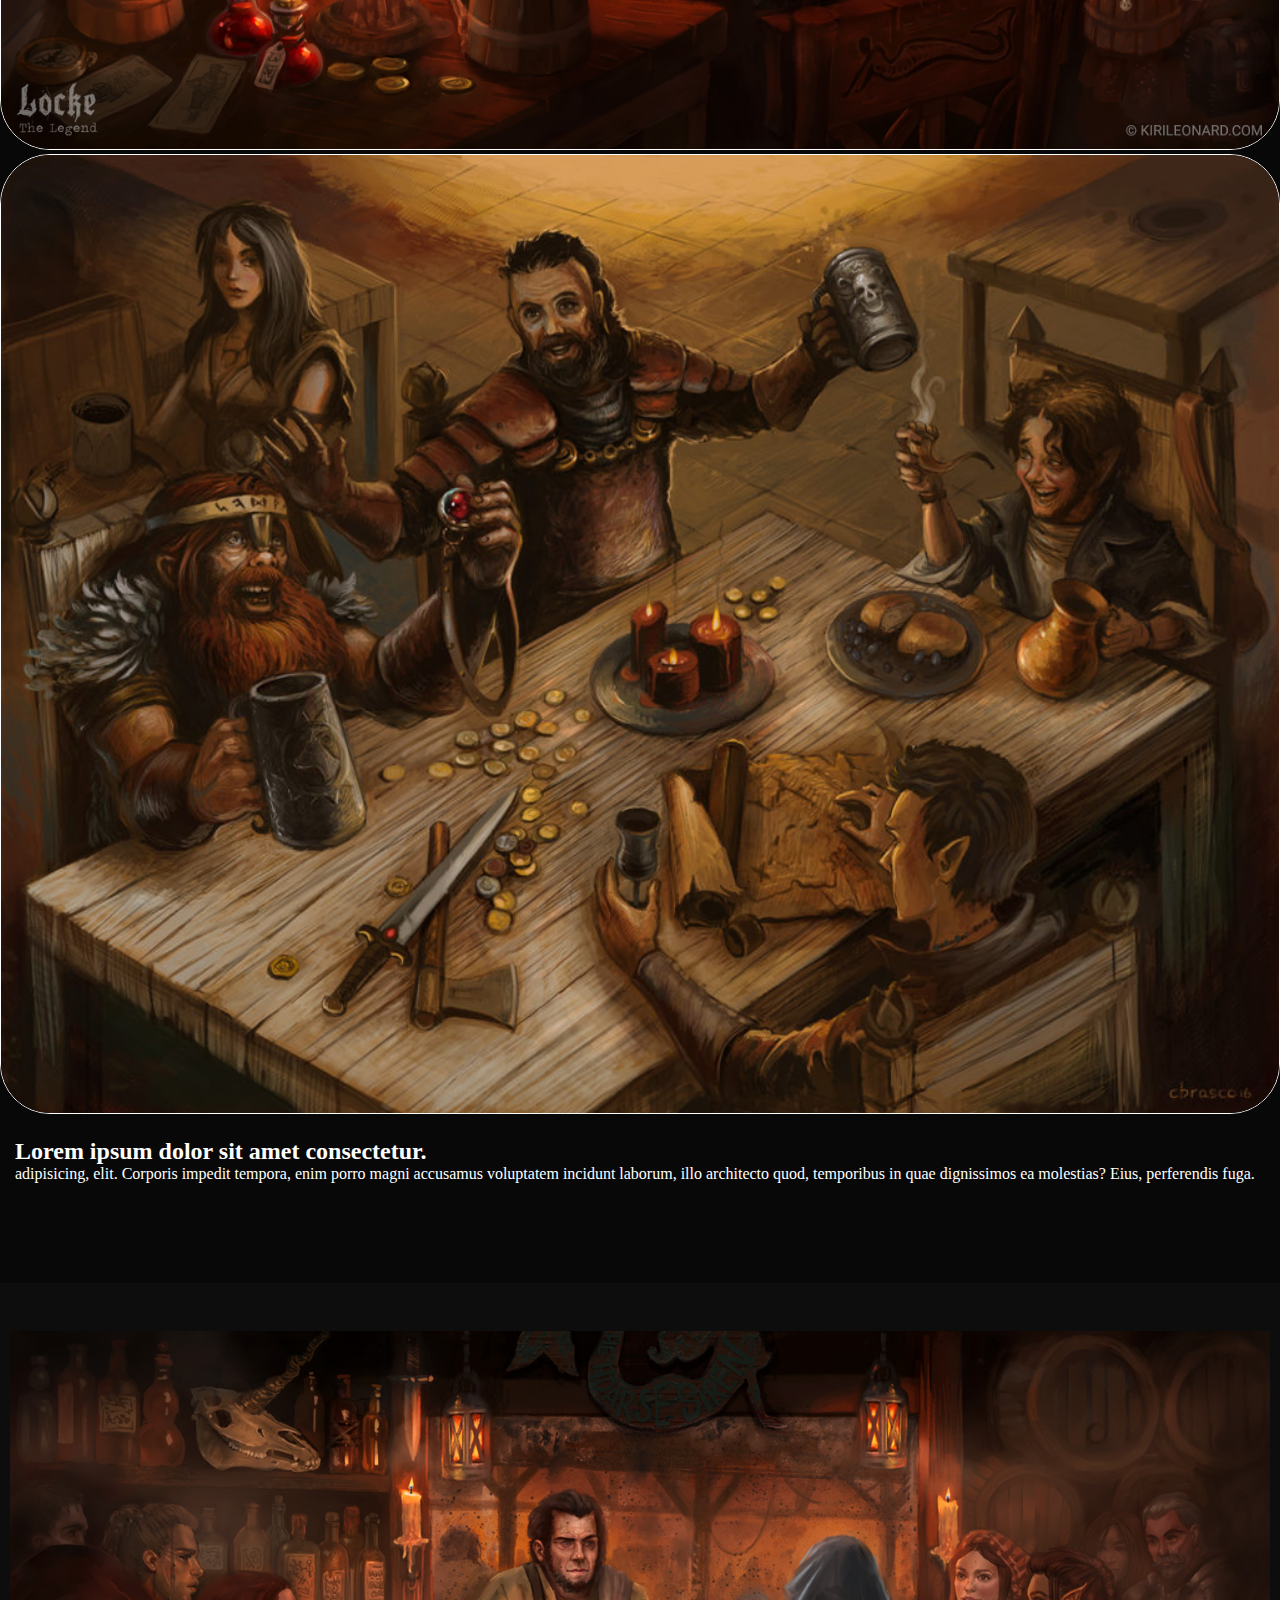
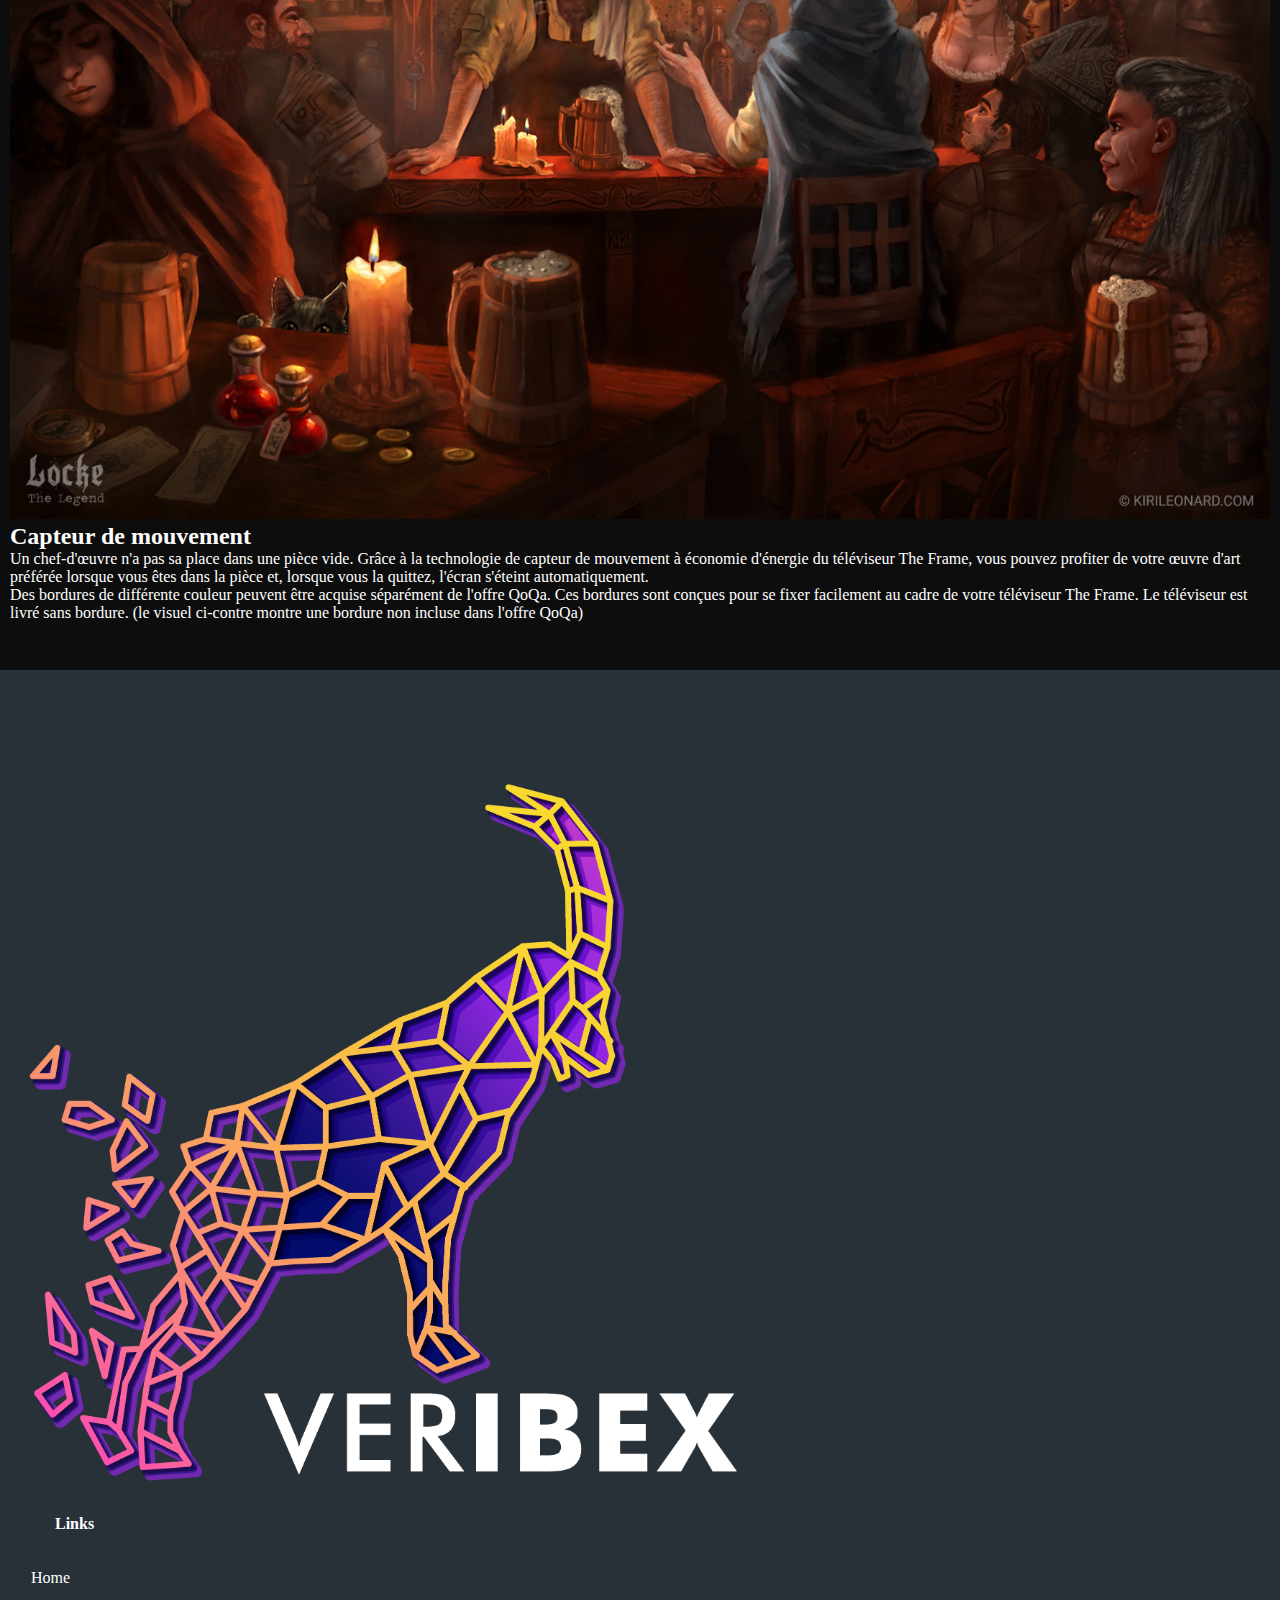
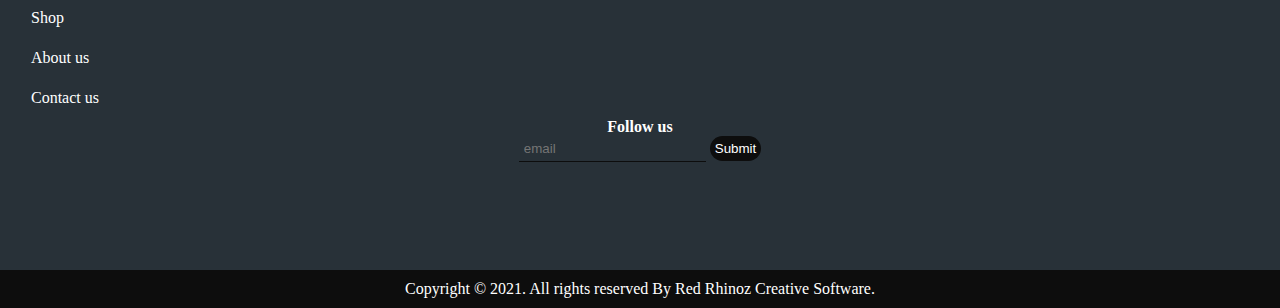
==== commit e65dfe87: "fixed pages changes" ====
--- a/bons-cadeaux.html
+++ b/bons-cadeaux.html
@@ -12,6 +12,13 @@
 			border: 1px solid #fff !important;
 			border-radius: 50px;
 		}
+		.header{
+			width: 100%;
+			height: 100vh;
+			background-image: url('../images/full-width-2.jpg');
+			background-size: cover;
+			background-position: center;
+		}		
 	</style>
 </head>
 <body>
@@ -25,29 +32,30 @@
 					      <span class="navbar-toggler-icon"></span>
 					    </button>
 					    <div class="collapse navbar-collapse" id="navbarSupportedContent">
-					      <ul class="navbar-nav me-auto mb-2 mb-lg-0">
+					      <ul class="navbar-nav me-auto mb-2 mb-lg-0 left-link">
+							<li class="nav-item"><button  id="onclick" class="nav-link"><i class="fas fa-bars"></i></button></li>	
 					        <li class="nav-item">
-					          <a class="nav-link" aria-current="page" href="#">Home</a>
+					          <a class="nav-link" aria-current="page" href="index.html">Home</a>
 					        </li>
 					        <li class="nav-item">
-					          <a class="nav-link" aria-current="page" href="#">Shop</a>
+					          <a class="nav-link" aria-current="page" href="about.html">About Us</a>
 					        </li>
 					        <li class="nav-item">
-					          <a class="nav-link" aria-current="page" href="#">About Us</a>
-					        </li>
-					        <li class="nav-item">
-					          <a class="nav-link" aria-current="page" href="#">Contact Us</a>
+					          <a class="nav-link" aria-current="page" href="contact.html">Contact Us</a>
 					        </li>				        				        				        
 					      </ul>
 					    </div>
 					  </div>
 					</nav><!-- end of left nave -->
-					<div class="logo" style="width: 150px; "><img src="images/logo-bg.png" alt="" style="width: 100%"></div>
+					<div class="logo" style="width: 150px; ">
+						<a href="index.html">
+							<img src="images/logo-bg.png" alt="" style="width: 100%">
+						</a>
+					</div>
 					<div class="right-nav">
 						<ul class="right-nav-list d-flex justify-content-end">
-							<li><a href="#">Checkout</a></li>
+							<li><a href="checkout.html">Checkout</a></li>
 							<li><a href="#">Login</a></li>
-							<li><button  id="onclick"><i class="fas fa-bars"></i></button></li>
 						</ul>
 					</div>
 				</div>
@@ -58,10 +66,10 @@
 			<div class="slide-box container">
 				<div class="left-box">
 					<h2 class="Light">QoQa Bons cadeaux</h2>
-					<p>Deviens dealer de fun Deviens dealer de fun!.</p>
+					<p style="font-size: 2rem;">Deviens dealer de fun Deviens dealer de fun!</p>
 				</div>
 				<div class="right-box">
-					<h3>What is Lorem Ipsum?</h3>
+					<h3>Deviens dealer de fun Deviens.</h3>
 					<p>simply dummy text of the printing and typesetting industry. Lorem Ipsum has been.</p>
 				</div>
 			</div>
@@ -104,21 +112,23 @@
 	</div><!-- end of side nav -->
 	<!-- end of header area -->
 	<div class="next-section">
-		<div class="row">
-		    <div class="col-lg-6 col-md-12 mt-5 pt-3">
-		      <h2 class="p-2">Capteur de mouvement</h2>
-		      <p class="p-2">Un chef-d'œuvre n'a pas sa place dans une pièce vide.
-				Grâce à la technologie de capteur de mouvement à 
-				économie d'énergie du téléviseur The Frame, vous pouvez
-				 profiter de votre œuvre d'art préférée lorsque vous êtes 
-				dans la pièce et, lorsque vous la quittez, l'écran s'éteint
-				automatiquement.</p>
-				<p class="p-2">Des bordures de différente couleur peuvent être acquise séparément de l'offre QoQa. Ces bordures sont conçues pour se fixer facilement au cadre de votre téléviseur The Frame. Le téléviseur est livré sans bordure. (le visuel ci-contre montre une bordure non incluse dans l'offre QoQa)</p>
-		    </div>
-		    <div class="col-lg-6 col-md-12 mt-5">
-		    	<img src="images/third-img2.jpg" alt="" width="100%">
-		    </div>
-	  </div>
+		<div class="container">
+			<div class="row">
+			    <div class="col-lg-6 col-md-12 mt-5 pt-3">
+			      <h2 class="p-2">Capteur de mouvement</h2>
+			      <p class="p-2">Un chef-d'œuvre n'a pas sa place dans une pièce vide.
+					Grâce à la technologie de capteur de mouvement à 
+					économie d'énergie du téléviseur The Frame, vous pouvez
+					 profiter de votre œuvre d'art préférée lorsque vous êtes 
+					dans la pièce et, lorsque vous la quittez, l'écran s'éteint
+					automatiquement.</p>
+					<p class="p-2">Des bordures de différente couleur peuvent être acquise séparément de l'offre QoQa. Ces bordures sont conçues pour se fixer facilement au cadre de votre téléviseur The Frame. Le téléviseur est livré sans bordure. (le visuel ci-contre montre une bordure non incluse dans l'offre QoQa)</p>
+			    </div>
+			    <div class="col-lg-6 col-md-12 mt-5">
+			    	<img src="images/third-img2.jpg" alt="" width="100%">
+			    </div>
+		  	</div>
+	  	</div>
 	</div>
 	<div class="third-section">
 		<div class="container">
@@ -160,36 +170,33 @@
 			</div>						
 		</div>
 	</div><!-- end of third sec -->
-	<div class="four-section">
-		<div class="row">
-			<div class="col-md-6 four-img">
-				<img src="images/slide.jpg" alt="">
-			</div>
-			<div class="col-md-6">
-				<h2 class="p-5">Du smartphone au grand écran instantanément.</h2>
-				<div class="inner-flex d-flex justify-content-around">
-					<div class="fs-innter">
-						<h3>Mobile Mirroring.</h3>
-						n<p style="word-spacing: 5px; line-height: 30px;">Vous souhaitez transférer votre appel vidéo sur un écran plus grand ? L’application SmartThings sur votre appareil Android</p>
-					</div>
-					<div class="se-innter">
-						<h3>Boîtier One Connect</h3>
-						<p style="word-spacing: 5px; line-height: 30px;">Vous souhaitez transférer votre appel vidéo sur un écran plus grand ? L’application SmartThings sur votre appareil Android
-						</p>						
-					</div>
-				</div>
-			</div>
-		</div>
-	</div><!-- end of four section -->
-
+	<div class="next-section">
+		<div class="container">
+			<div class="row">
+			    <div class="col-lg-6 col-md-12 mt-5">
+			    	<img src="images/third-img.jpg" alt="" width="100%">
+			    </div>				
+			    <div class="col-lg-6 col-md-12 mt-5 pt-3">
+			      <h2 class="p-2">Capteur de mouvement</h2>
+			      <p class="p-2">Un chef-d'œuvre n'a pas sa place dans une pièce vide.
+					Grâce à la technologie de capteur de mouvement à 
+					économie d'énergie du téléviseur The Frame, vous pouvez
+					 profiter de votre œuvre d'art préférée lorsque vous êtes 
+					dans la pièce et, lorsque vous la quittez, l'écran s'éteint
+					automatiquement.</p>
+					<p class="p-2">Des bordures de différente couleur peuvent être acquise séparément de l'offre QoQa. Ces bordures sont conçues pour se fixer facilement au cadre de votre téléviseur The Frame. Le téléviseur est livré sans bordure. (le visuel ci-contre montre une bordure non incluse dans l'offre QoQa)</p>
+			    </div>
+		  	</div>
+	  	</div>
+	</div>
 	<footer class="footer">
 		<div class="container">
 			<div class="row foot-mar-t">
 				<div class="col-md-4 col-sm-12">
 					<img src="images/logo.png" alt="">
 				</div>
-				<div class="col-md-4 col-sm-12 d-flex flex-column align-items-center">
-					<h4>Links</h4>
+				<div class="col-md-4 col-sm-12 d-flex flex-column">
+					<h4 style="padding-left: 55px;">Links</h4>
 					<ul class="foot-nav-list d-flex flex-column">
 						<li><a href="#"><i class="fas fa-long-arrow-alt-right"></i>Home</a></li>
 						<li><a href="#"><i class="fas fa-long-arrow-alt-right"></i>Shop</a></li>
@@ -201,7 +208,7 @@
 					<h4>Follow us</h4>
 					<div class="input-group d-flex flex-column pt-5">						
 						<input type="text" name="" id="" placeholder="email">
-						<button class="">Submit</button>
+						<button class="" style="border-radius: 25px;">Submit</button>
 					</div>
 					<div class="foot-so-icon">
 						<i class="fab fa-facebook-f"></i>
@@ -213,9 +220,9 @@
 			</div>
 		</div><!-- end footer container -->
 		<div class="copyright">
-			<p>Copyright © 2021. All rights reserved. Xiom Software Company</p>
-		</div>
-	</footer>
+			<p>Copyright © 2021. All rights reserved By <a href="https://www.redrhinoz.com" style="text-decoration: none; color:#fff;">Red Rhinoz</a> Creative Software.</p>
+		</div>
+	</footer><!-- end of footer -->
 	<script src="https://code.jquery.com/jquery-3.6.0.min.js" integrity="sha256-/xUj+3OJU5yExlq6GSYGSHk7tPXikynS7ogEvDej/m4=" crossorigin="anonymous"></script>
 	<script src="https://cdn.jsdelivr.net/npm/bootstrap@5.0.0-beta3/dist/js/bootstrap.min.js" integrity="sha384-j0CNLUeiqtyaRmlzUHCPZ+Gy5fQu0dQ6eZ/xAww941Ai1SxSY+0EQqNXNE6DZiVc" crossorigin="anonymous"></script>
 	<script src="js/app.js"></script>
--- a/css/styles.css
+++ b/css/styles.css
@@ -41,6 +41,11 @@
 	padding-right: 30px !important; 
 	padding-left: 0px !important;
 }
+@media screen and (max-width: 990px){
+	.bg-col{		
+		background-color: #140236; 
+	}
+}
 .logo{
 	width: 10%;
 }
@@ -53,11 +58,47 @@
 .right-nav li{
 	margin-left: 30px;
 }
+.left-link button{
+	background-color: transparent;
+	border: none;
+	color: #fff;
+	font-size: 1.5rem;
+	padding: 0px !important;
+}
+.right-nav button{
+	background-color: transparent;
+	border: none;
+	color: #fff;
+	font-size: 1.5rem;
+}
 .right-nav li a{
 	color: #fff;
 	text-decoration: none;
 }
 /*end of top nav*/
+/*side bar nav*/
+.side-nav{
+	position: fixed;
+	top: 0;
+	left: 0;
+	width: 340px;
+	height: 1000%;
+	background-color: #fff;
+	transform: translate(-100%);
+	transition: all 400ms linear;		
+}
+.sid-logo{
+	background-color: #140236;
+}
+.show-side-nav{
+	transform: translate(0);
+	transition: all 400ms linear;	
+}
+.side-nav-list a{
+	text-decoration: none;
+	color: #444;
+}
+/*end of side bar nav*/
 /*slider area */
 .slider{
 	height: 90vh;
@@ -89,6 +130,31 @@
 	padding: 15px 10px;
 }
 /*end of slider area*/
+@media screen and (max-width: 450px){
+	.slider{height: 95vh;}
+	.slide-box{height: 60vh;}
+	.left-box{
+		width: 95vw;
+		padding: 5px;
+	}
+	.right-box{width: 90vw;}
+	.bottom-box{padding: 10px 5px;}
+}
+@media screen and (max-width: 600px){
+	.slider{height: 95vh;}
+	.left-box{width: 85vw;}
+	.right-box{width: 80vw;}
+}
+@media screen and (max-width: 770px){
+	.slider{height: 95vh;}	
+	.left-box{width: 75vw;}
+	.right-box{width: 70vw;}
+}
+@media screen and (max-width: 1070px){
+	.slider{height: 95vh;}	
+	.left-box{width: 65vw;}
+	.right-box{width: 60vw;}
+}
 /*next-section*/
 .next-section{
 	width: 100%;
@@ -136,9 +202,10 @@
 	font-family:Luminari-Regular; 
 	padding-top: 10px;
 }
-.full-with-img .h-3{
-	background-color: rgba(255,255,255, 0.5);
-	padding: 10px 0px;
+.full-with-img .h-3 {
+    background-color: rgba(0,0,0, 0.5);
+    padding: 10px 0px;
+    color: #e4e4e4;
 }
 .full-with-img img{
 	width: 100%;
@@ -172,6 +239,10 @@
 	background-color: #0d0d0d;
 	color: #fff;
 }
+.four-section .inner-flex>*{
+	padding: 5px; 
+}
+
 .four-img img{
 	width: 100%;
 }
@@ -188,33 +259,74 @@
 .five-section h3{
 	color: #fff;
 }
+
 .last-section{
 	width: 100%;
-	height: 650px;
+	height: auto;
 	background-color: #0a0a0a;
+	padding: 2.5rem 0px;
+}
+.last-section .card {
+	width: 100%; 
+	background-color: #0d0d0d;
+	color: #fff !important;
+}
+.last-section .card:hover{
+	box-shadow: 0 4px 8px 0px #4444;
 }
 .last-section img{
 	width: 100%;
 }
-.last-section .last-text{
-	width: 100%;
-	background-color: rgba(255,255,255, 0.5);
-	padding: 5px 10px;
-	color: #fff;
-}
 .footer{
 	width: 100%;
-	height: 550px;
+	height: auto;
 	background-color: #283138;
 	color: #fff;
 }
-.foot-mar-t>*{
-	border: 1px solid red;
-}
+
 .foot-mar-t{
 	padding: 5rem 0px;
-	border: 1px solid red;
 }
 .foot-mar-t img{
-	width: 100%;
+	width: 60%;
+}
+.foot-nav-list a>*{
+	padding-right: 15px;
+}
+.foot-nav-list a{
+	text-decoration: none; 
+	color: #fff;
+	font-size: 16px;
+	 }
+.foot-nav-list>*{
+	margin-right: 20px;
+	padding-left: 1rem;
+}
+.foot-nav-list{
+	line-height: 40px;
+	width: 60%;
+	padding-top: 25px;
+}
+.follow .input-group>*{
+	padding: 5px;
+	margin-bottom: 10px;
+}
+.follow .input-group input:first-child{background-color: transparent; border-bottom: 1px solid #0d0d0d;}
+.follow .input-group input:last-child{ border-radius: 25px !important;}
+/*.follow .input-group>*{border: 1px solid red !important;}*/
+.follow .input-group input{border:none;}
+.follow .input-group button{
+	border: none;
+	background-color: #0d0d0d;
+	color: #ffff;
+}
+.foot-so-icon>*{
+	font-size: 1rem;
+	padding: 15px 10px;
+}
+.copyright{
+	width: 100%;
+	background-color: #0d0d0d;
+	text-align: center;
+	padding: 10px 0px;
 }